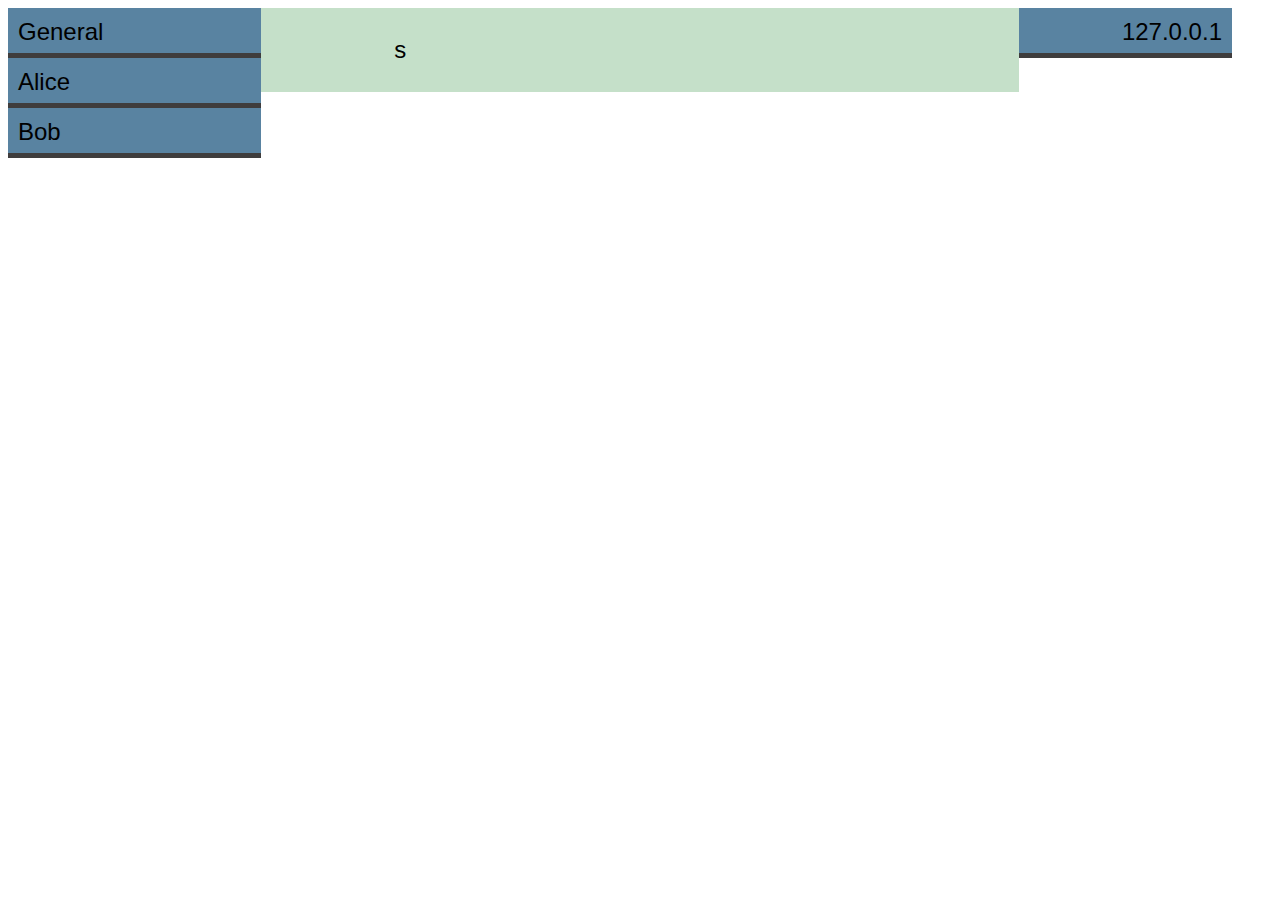
==== frontend/tmp.html @ 75be654e "Started updating frontend to add support for Private Messages" ====
<!DOCTYPE html>
<html>
    <head>
        <link rel="stylesheet" type="text/css" href="contact.css">
        <link rel="stylesheet" type="text/css" href="chat.css">
        <link rel="stylesheet" type="text/css" href="page.css">
        <link rel="stylesheet" type="text/css" href="peer.css">
        <meta name="viewport" content="width=device-width, initial-scale=1">
        <script type="text/javascript" src="scripts.js"></script>
    </head>

    <body>
        <div class="page_wrap">
            <div class="contact_list_wrap">
                <div class="contact_scrollable_wrap">
                    <ul class="contact_nav">
                        <li class="private_contact_wrap">
                            <span>General</span>
                        </li>
                        <li class="private_contact_wrap">
                            <span>Alice</span>
                        </li>
                        <li class="private_contact_wrap">
                            <span>Bob</span>
                        </li>
                        
                    </ul>
                </div>
            </div>
            <div class="chat_wrap">
                <div class="message_wrap">
                    s
                </div>
            </div>
            <div class="peers_list_wrap">
                <div class="peers_scrollable_wrap">
                    <ul class="peers_nav">
                        <li class=peer_wrap>
                            <span>127.0.0.1</span>
                        </li>
                    </ul>
                </div>
            </div>
        </div>
    </body>
</html>
---- frontend/contact.css ----
.contact_list_wrap {
    float: left;
    width: 20%;
    box-sizing: border-box;
}

.contact_scrollable_wrap {
    overflow: scroll;
    overflow-x: hidden;
}

.contact_nav {
    margin-bottom: 0;
    padding-left: 0;
    list-style: none;
    margin-top: 0;
    box-sizing: border-box;
}

.private_contact_wrap {
    border-bottom: 5px solid #3f3d3d;
    background-color: #5983a1;
    padding: 10px;
    height: 50px;
    float: none;
    position: relative;
    display: block;
    box-sizing: border-box;
}
---- frontend/chat.css ----
.chat_wrap {
    background-color: #c5e0c9;
    float: left;
    width: 60%;
    box-sizing: border-box;
}

.message_wrap {
    word-wrap: break-word;
    /*line-height: 150%;*/
    white-space: pre-wrap;
}
---- frontend/page.css ----
.page_wrap {
    background: #fff;
    margin: 0 auto;
    overflow: hidden;
    box-sizing: border-box;
    font: 1.5em Tahoma,sans-serif,Arial,Helvetica;
}
---- frontend/peer.css ----
.peers_list_wrap {
    float: left;
    width: 20%;
    box-sizing: border-box;
}

.peers_scrollable_wrap {
    direction: rtl;
    overflow: scroll;
    overflow-x: hidden;
}

.peers_nav {
    margin-bottom: 0;
    padding-left: 0;
    list-style: none;
    margin-top: 0;
    box-sizing: border-box;
}

.peer_wrap {
    border-bottom: 5px solid #3f3d3d;
    background-color: #5983a1;
    padding: 10px;
    height: 50px;
    float: none;
    position: relative;
    display: block;
    box-sizing: border-box;
}
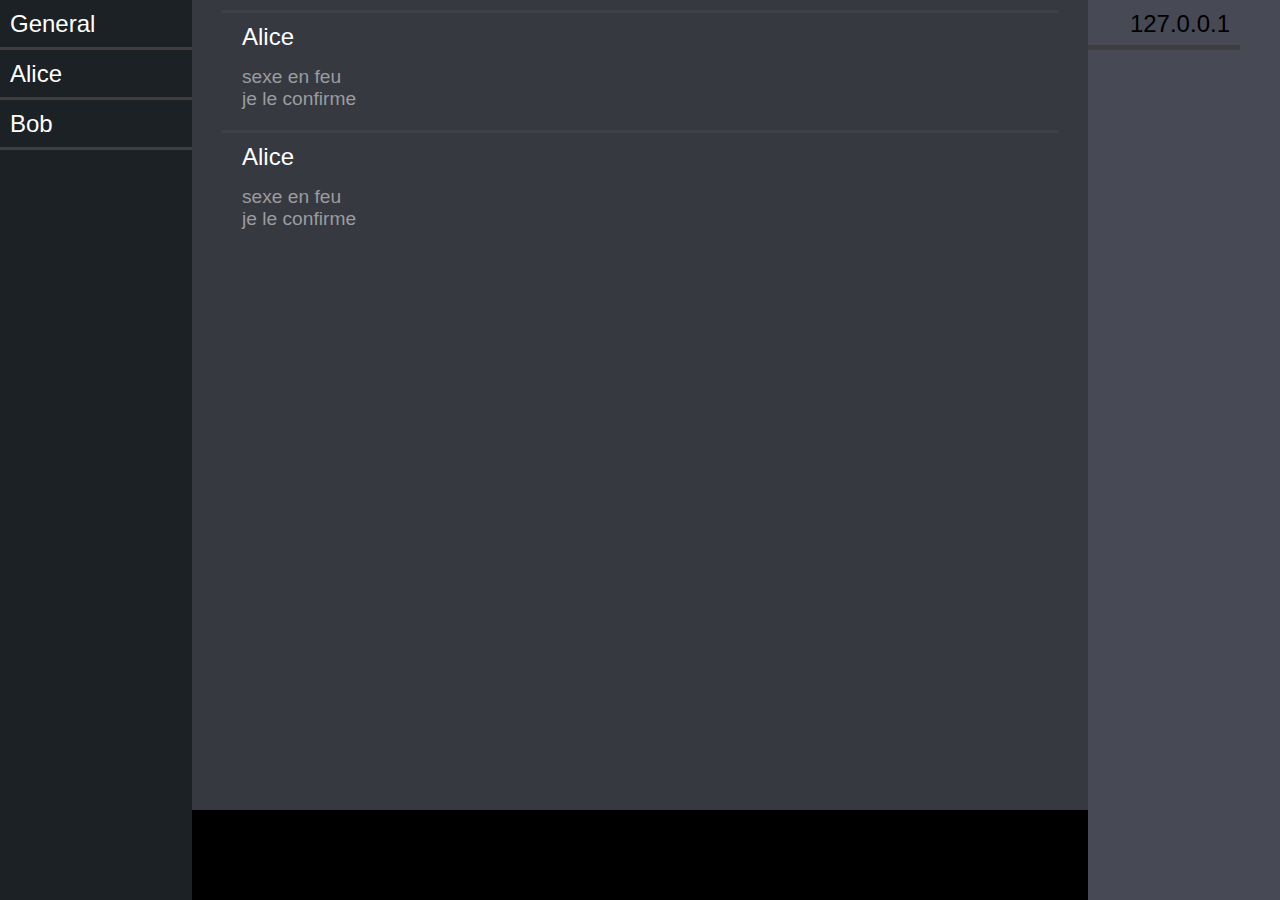
==== commit 2533d82b: "Moved forward on frontend" ====
--- a/frontend/tmp.html
+++ b/frontend/tmp.html
@@ -23,14 +23,27 @@
                         <li class="private_contact_wrap">
                             <span>Bob</span>
                         </li>
-                        
                     </ul>
                 </div>
             </div>
             <div class="chat_wrap">
-                <div class="message_wrap">
-                    s
+                <div class="message_scrollable_wrap">
+                    <div class="message_nav">
+                        <div class="monologue">
+                            <div class="author">Alice</div>
+                            <div class="message">sexe en feu</div>
+                            <div class="message">je le confirme</div>
+                        </div>
+                        <div class="monologue">
+                            <div class="author">Alice</div>
+                            <div class="message">sexe en feu</div>
+                            <div class="message">je le confirme</div>
+                        </div>
+                    </div>
                 </div>
+
+                <div class="send_message_wrap">sexe en mousse</div>
+
             </div>
             <div class="peers_list_wrap">
                 <div class="peers_scrollable_wrap">
--- a/frontend/contact.css
+++ b/frontend/contact.css
@@ -1,12 +1,16 @@
 .contact_list_wrap {
+    position: relative;
     float: left;
-    width: 20%;
+    width: 15%;
+    height: 100vh;
+    background-color: rgb(28, 33, 37);
     box-sizing: border-box;
 }
 
 .contact_scrollable_wrap {
-    overflow: scroll;
-    overflow-x: hidden;
+    height: 100%;
+    overflow: auto;
+    overflow-x: hidden; 
 }
 
 .contact_nav {
@@ -18,13 +22,16 @@
 }
 
 .private_contact_wrap {
-    border-bottom: 5px solid #3f3d3d;
-    background-color: #5983a1;
-    padding: 10px;
-    height: 50px;
+    /* positionning */
     float: none;
     position: relative;
     display: block;
+    padding: 10px;
+    height: 50px;
     box-sizing: border-box;
-}
 
+    /* style */
+    border-bottom: 3px solid #3f3d3d;
+    color: rgb(255,255,255);
+
+}--- a/frontend/chat.css
+++ b/frontend/chat.css
@@ -1,12 +1,59 @@
 .chat_wrap {
-    background-color: #c5e0c9;
+    position: relative;
     float: left;
-    width: 60%;
+    background:  rgb(54,57,63);
+    width: 70%;
+    height: 100vh;
     box-sizing: border-box;
 }
 
-.message_wrap {
+.message_scrollable_wrap {
+    height: 100%;
+    overflow: auto;
+    overflow-x: hidden; 
+}
+
+.message_nav {
+    box-sizing: border-box;
+}
+
+.monologue {
+    /* position/size */
+
+    /* box */
+    margin: 10px 30px;
+    padding: 10px 20px;
+    /* style */
+    border-color: rgb(62,65,71);
+    border-width: medium;
+    border-top-style: solid;
+}
+
+.author {
+    padding-bottom: 15px;
+    color: rgb(255,255,255);
+}
+
+.message {
+    /* text behavior */
     word-wrap: break-word;
-    /*line-height: 150%;*/
     white-space: pre-wrap;
+    /* style */
+    color: rgb(155,156,160);
+    font: 0.8em Tahoma,sans-serif,Arial,Helvetica;
+}
+
+
+.send_message_wrap {
+    /* positionning */
+    position: absolute;
+    bottom: 0;
+    width: 100%;
+    height: 10%;
+    padding: 20px 20px;
+    box-sizing: border-box;
+
+    /* style */
+    background:  #000000;
+
 }--- a/frontend/page.css
+++ b/frontend/page.css
@@ -1,6 +1,9 @@
+html, body {
+    margin: 0;
+    height: 100%;
+}
+
 .page_wrap {
-    background: #fff;
-    margin: 0 auto;
     overflow: hidden;
     box-sizing: border-box;
     font: 1.5em Tahoma,sans-serif,Arial,Helvetica;
--- a/frontend/peer.css
+++ b/frontend/peer.css
@@ -1,13 +1,17 @@
 .peers_list_wrap {
+    position: relative;
     float: left;
-    width: 20%;
+    width: 15%;
+    height: 100vh;
+    background-color: #474954;
     box-sizing: border-box;
 }
 
 .peers_scrollable_wrap {
+    height: 100%;
     direction: rtl;
-    overflow: scroll;
-    overflow-x: hidden;
+    overflow: auto;
+    overflow-x: hidden; 
 }
 
 .peers_nav {
@@ -20,7 +24,6 @@
 
 .peer_wrap {
     border-bottom: 5px solid #3f3d3d;
-    background-color: #5983a1;
     padding: 10px;
     height: 50px;
     float: none;
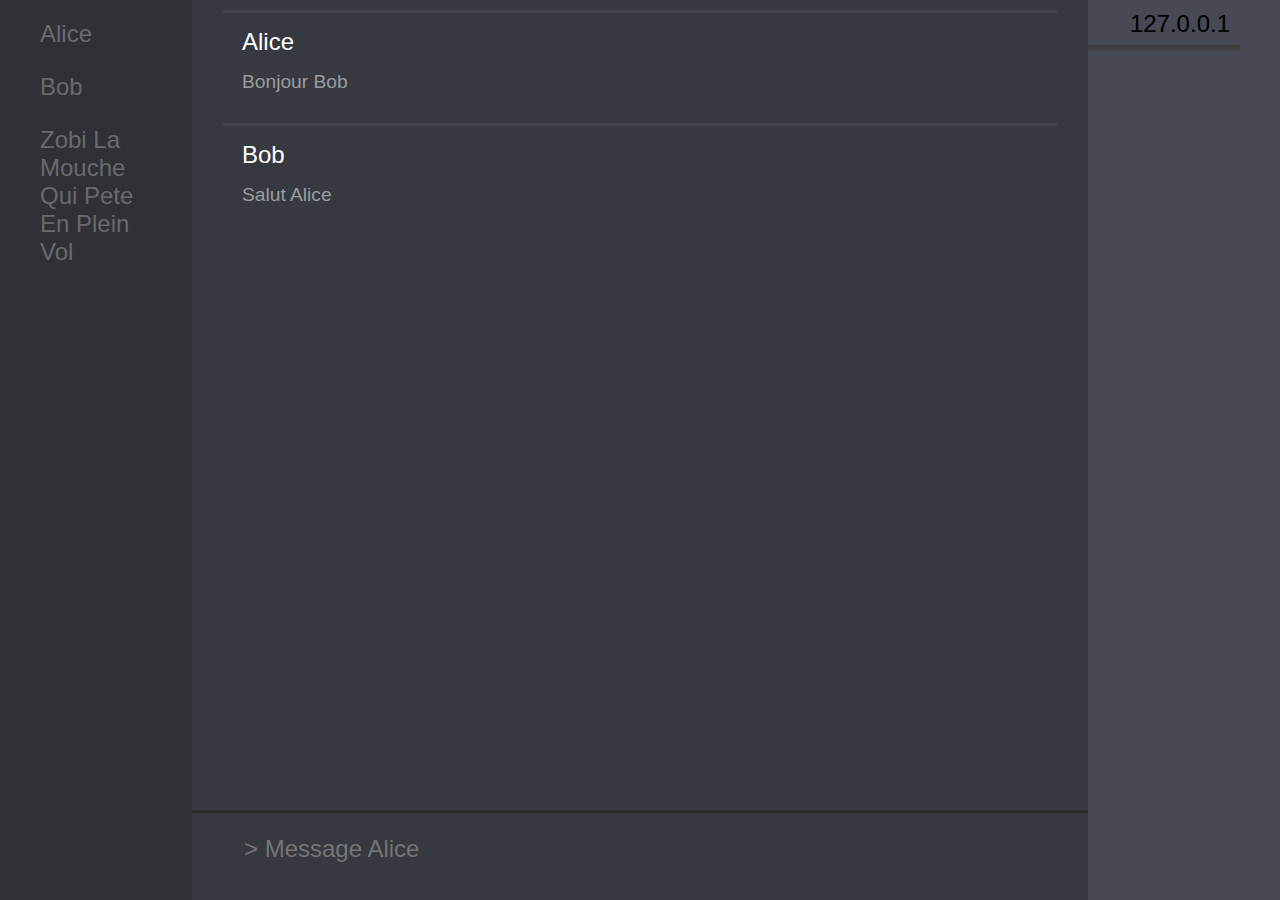
==== commit ac9d99ec: "Advancements on the GUI" ====
--- a/frontend/tmp.html
+++ b/frontend/tmp.html
@@ -13,36 +13,28 @@
         <div class="page_wrap">
             <div class="contact_list_wrap">
                 <div class="contact_scrollable_wrap">
-                    <ul class="contact_nav">
-                        <li class="private_contact_wrap">
-                            <span>General</span>
-                        </li>
-                        <li class="private_contact_wrap">
-                            <span>Alice</span>
-                        </li>
-                        <li class="private_contact_wrap">
-                            <span>Bob</span>
-                        </li>
-                    </ul>
+                    <div class="private_contact_wrap">Alice</div>
+                    <div class="private_contact_wrap">
+                        <span>Bob</span>
+                    </div>
+                    <div class="private_contact_wrap">Zobi La Mouche Qui Pete En Plein Vol</div>
                 </div>
             </div>
             <div class="chat_wrap">
                 <div class="message_scrollable_wrap">
-                    <div class="message_nav">
                         <div class="monologue">
                             <div class="author">Alice</div>
-                            <div class="message">sexe en feu</div>
-                            <div class="message">je le confirme</div>
+                            <div class="message">Bonjour Bob</div>
                         </div>
                         <div class="monologue">
-                            <div class="author">Alice</div>
-                            <div class="message">sexe en feu</div>
-                            <div class="message">je le confirme</div>
+                            <div class="author">Bob</div>
+                            <div class="message">Salut Alice</div>
                         </div>
-                    </div>
                 </div>
 
-                <div class="send_message_wrap">sexe en mousse</div>
+                <div class="send_message_wrap">
+                    <textarea rows="3" placeholder="> Message Alice"></textarea>
+                </div>
 
             </div>
             <div class="peers_list_wrap">
--- a/frontend/contact.css
+++ b/frontend/contact.css
@@ -1,10 +1,14 @@
 .contact_list_wrap {
+    /* position/size */
     position: relative;
     float: left;
     width: 15%;
     height: 100vh;
-    background-color: rgb(28, 33, 37);
+    /* box */
+    padding: 10px 20px;
     box-sizing: border-box;
+    /* style */
+    background-color: rgb(47, 49, 54);
 }
 
 .contact_scrollable_wrap {
@@ -13,25 +17,27 @@
     overflow-x: hidden; 
 }
 
-.contact_nav {
-    margin-bottom: 0;
-    padding-left: 0;
-    list-style: none;
-    margin-top: 0;
-    box-sizing: border-box;
-}
+.private_contact_wrap {
+    /* positionning/size */
+    position: relative;
 
-.private_contact_wrap {
-    /* positionning */
-    float: none;
-    position: relative;
-    display: block;
-    padding: 10px;
-    height: 50px;
+    /* box */
+    padding: 10px 20px;
+    margin-bottom: 5px;
     box-sizing: border-box;
 
     /* style */
-    border-bottom: 3px solid #3f3d3d;
+    /*border: 1px solid #ccc;*/
+    border-radius: 5px;
+    color: rgb(105,106,110);
+    cursor: pointer;
+}
+
+.global_chat {
+    float: none;
+}
+
+.private_contact_wrap:hover {
+    background-color: rgb(54, 57, 63);
     color: rgb(255,255,255);
-
 }--- a/frontend/chat.css
+++ b/frontend/chat.css
@@ -1,28 +1,23 @@
 .chat_wrap {
+    /* position/size */
     position: relative;
     float: left;
-    background:  rgb(54,57,63);
     width: 70%;
     height: 100vh;
-    box-sizing: border-box;
+    /* style */
+    background: rgb(54,57,63);
 }
 
 .message_scrollable_wrap {
-    height: 100%;
+    height: 90%;
     overflow: auto;
     overflow-x: hidden; 
 }
 
-.message_nav {
-    box-sizing: border-box;
-}
-
 .monologue {
-    /* position/size */
-
     /* box */
     margin: 10px 30px;
-    padding: 10px 20px;
+    padding: 15px 20px;
     /* style */
     border-color: rgb(62,65,71);
     border-width: medium;
@@ -35,6 +30,8 @@
 }
 
 .message {
+    /* box */
+    padding-bottom: 5px;
     /* text behavior */
     word-wrap: break-word;
     white-space: pre-wrap;
@@ -43,17 +40,30 @@
     font: 0.8em Tahoma,sans-serif,Arial,Helvetica;
 }
 
-
 .send_message_wrap {
-    /* positionning */
+    /* position/size */
     position: absolute;
     bottom: 0;
+    height: 10%;
     width: 100%;
-    height: 10%;
-    padding: 20px 20px;
+    /* box */
+    padding: 20px 50px;
     box-sizing: border-box;
+    /* style */
+    border-color: rgb(43, 44, 46);
+    border-width: medium;
+    border-top-style: solid;
+}
 
+textarea {
+    /* position/size */
+    width: 100%;
+    resize: none;
+    /* text behavior */
+    overflow: hidden;
     /* style */
-    background:  #000000;
-
-}+    background: rgb(54,57,63);
+    border-style: none;
+    font: 1em Tahoma,sans-serif,Arial,Helvetica;
+    color: rgb(155,156,160);
+}
--- a/frontend/page.css
+++ b/frontend/page.css
@@ -7,4 +7,4 @@
     overflow: hidden;
     box-sizing: border-box;
     font: 1.5em Tahoma,sans-serif,Arial,Helvetica;
-}+}
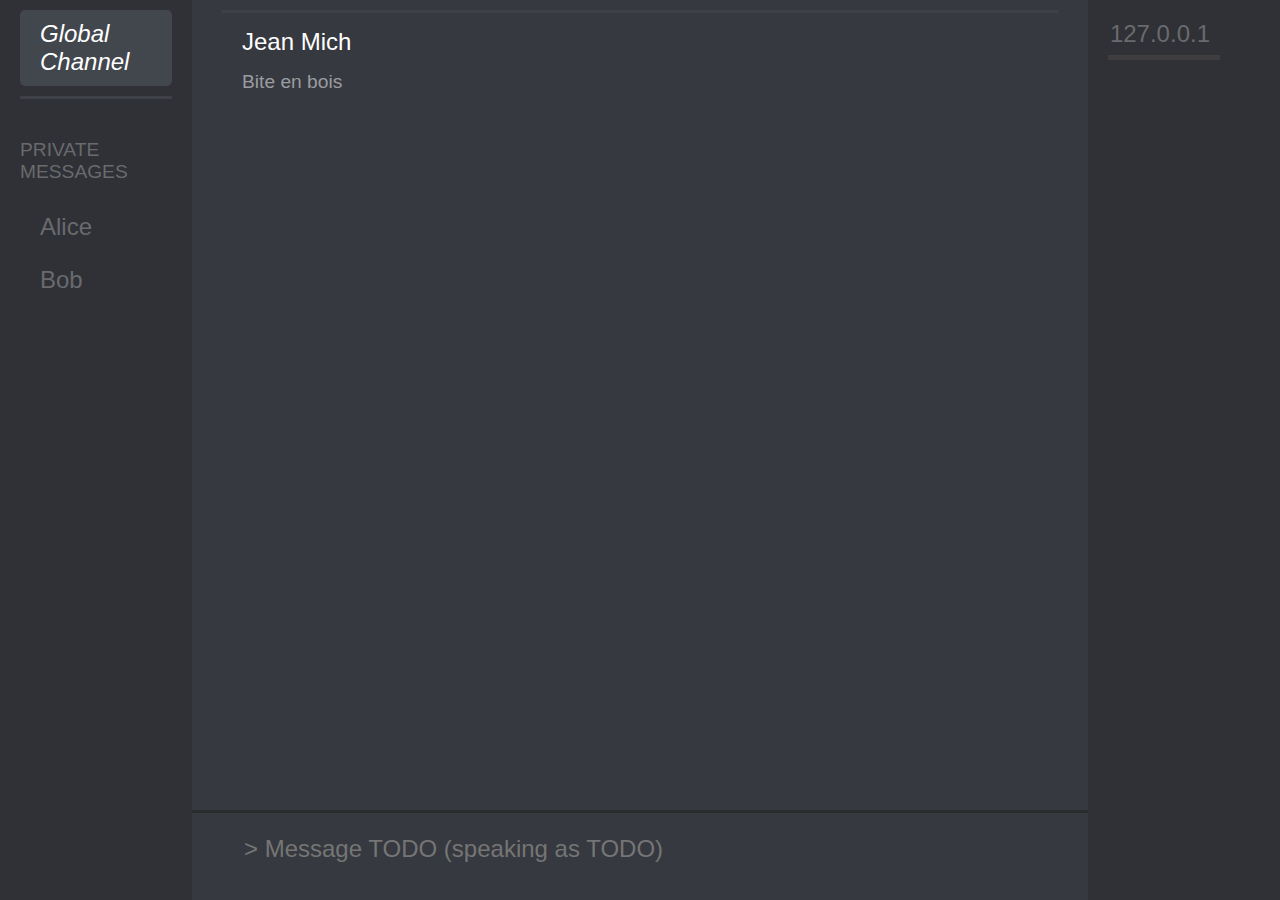
==== commit 9d6844ab: "Conversation switching implemented" ====
--- a/frontend/tmp.html
+++ b/frontend/tmp.html
@@ -1,27 +1,34 @@
 <!DOCTYPE html>
 <html>
     <head>
+        <meta charset="UTF-8"> 
         <link rel="stylesheet" type="text/css" href="contact.css">
         <link rel="stylesheet" type="text/css" href="chat.css">
         <link rel="stylesheet" type="text/css" href="page.css">
         <link rel="stylesheet" type="text/css" href="peer.css">
         <meta name="viewport" content="width=device-width, initial-scale=1">
-        <script type="text/javascript" src="scripts.js"></script>
+        <script type="text/javascript" src="events.js"></script>
     </head>
 
     <body>
         <div class="page_wrap">
             <div class="contact_list_wrap">
                 <div class="contact_scrollable_wrap">
-                    <div class="private_contact_wrap">Alice</div>
-                    <div class="private_contact_wrap">
-                        <span>Bob</span>
-                    </div>
-                    <div class="private_contact_wrap">Zobi La Mouche Qui Pete En Plein Vol</div>
+                    <div class="private_contact_wrap" id="default_conv" style="font-style:italic" onclick="switch_conv(this)">Global Channel</div>
+                    <div class="contact_separator">PRIVATE MESSAGES</div>
+                    <div class="private_contact_wrap" onclick="switch_conv(this)">Alice</div>
+                    <div class="private_contact_wrap" onclick="switch_conv(this)">Bob</div>
                 </div>
             </div>
             <div class="chat_wrap">
                 <div class="message_scrollable_wrap">
+                    <div class="conversation" id="Global Channel">
+                        <div class="monologue">
+                            <div class="author">Jean Mich</div>
+                            <div class="message">Bite en bois</div>
+                        </div>
+                    </div>     
+                    <div class="conversation" id="Alice">
                         <div class="monologue">
                             <div class="author">Alice</div>
                             <div class="message">Bonjour Bob</div>
@@ -30,10 +37,12 @@
                             <div class="author">Bob</div>
                             <div class="message">Salut Alice</div>
                         </div>
+                    </div>
+                    <div class="conversation" id="Bob"></div>
                 </div>
 
                 <div class="send_message_wrap">
-                    <textarea rows="3" placeholder="> Message Alice"></textarea>
+                    <textarea rows="3" placeholder="> Message TODO (speaking as TODO)"></textarea>
                 </div>
 
             </div>
--- a/frontend/contact.css
+++ b/frontend/contact.css
@@ -27,17 +27,24 @@
     box-sizing: border-box;
 
     /* style */
-    /*border: 1px solid #ccc;*/
     border-radius: 5px;
     color: rgb(105,106,110);
     cursor: pointer;
 }
 
-.global_chat {
-    float: none;
-}
-
 .private_contact_wrap:hover {
     background-color: rgb(54, 57, 63);
     color: rgb(255,255,255);
-}+}
+
+.contact_separator {
+    /* box */
+    margin: 10px 0px;
+    padding: 40px 0px 10px;
+    /* style */
+    font: 0.8em Tahoma,sans-serif,Arial,Helvetica;
+    border-color: rgb(62,65,71);
+    border-width: medium;
+    border-top-style: solid;
+}
+
--- a/frontend/chat.css
+++ b/frontend/chat.css
@@ -12,6 +12,10 @@
     height: 90%;
     overflow: auto;
     overflow-x: hidden; 
+}
+
+.conversation {
+    display: none;
 }
 
 .monologue {
--- a/frontend/page.css
+++ b/frontend/page.css
@@ -7,4 +7,5 @@
     overflow: hidden;
     box-sizing: border-box;
     font: 1.5em Tahoma,sans-serif,Arial,Helvetica;
+    color: rgb(105,106,110);
 }
--- a/frontend/peer.css
+++ b/frontend/peer.css
@@ -1,10 +1,14 @@
 .peers_list_wrap {
+    /* position/size */
     position: relative;
     float: left;
     width: 15%;
     height: 100vh;
-    background-color: #474954;
+    /* box */
+    padding: 10px 20px;
     box-sizing: border-box;
+    /* style */
+    background-color: rgb(47, 49, 54);
 }
 
 .peers_scrollable_wrap {
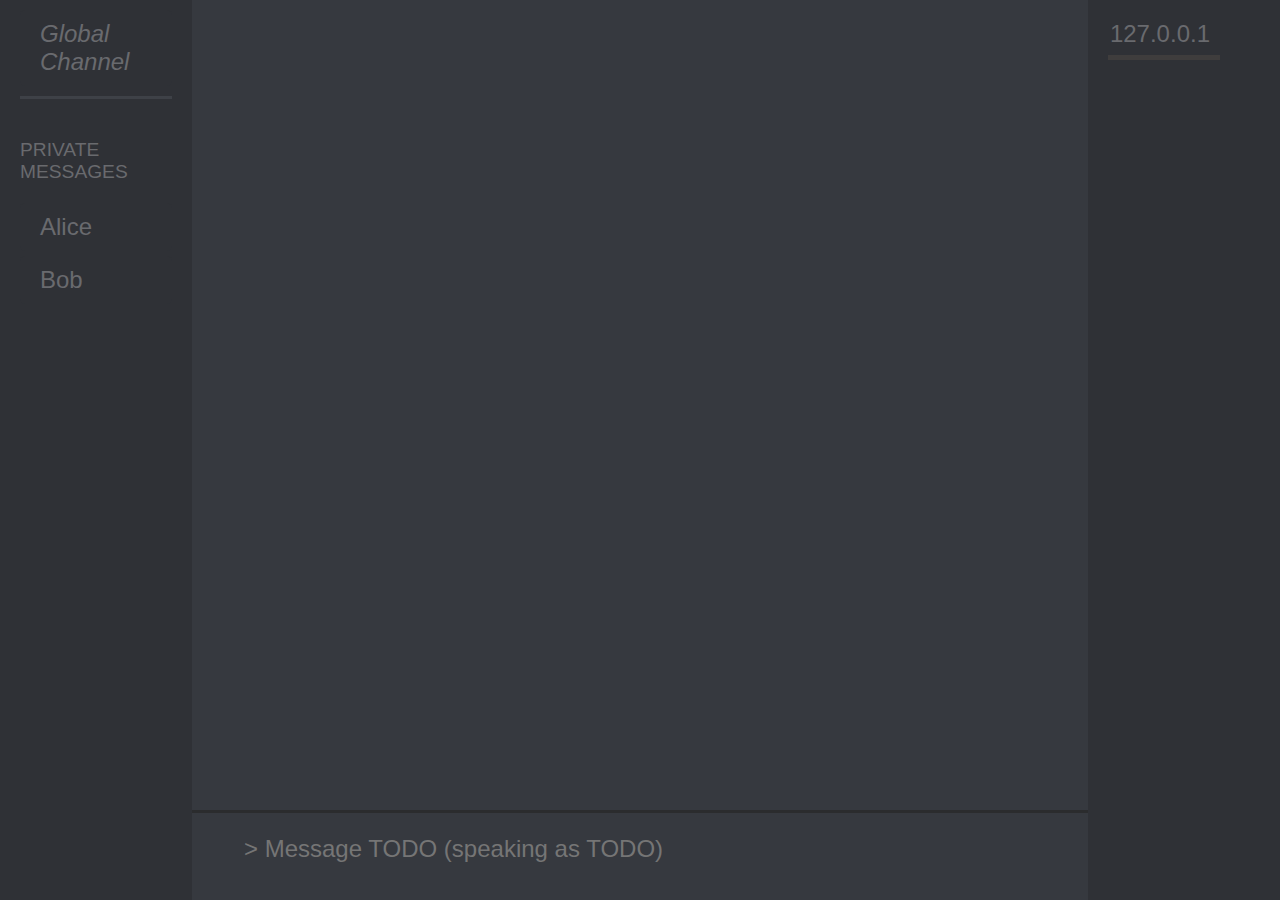
==== commit 42e7fffb: "Fixed styling issue with contacts" ====
--- a/frontend/tmp.html
+++ b/frontend/tmp.html
@@ -14,10 +14,10 @@
         <div class="page_wrap">
             <div class="contact_list_wrap">
                 <div class="contact_scrollable_wrap">
-                    <div class="private_contact_wrap" id="default_conv" style="font-style:italic" onclick="switch_conv(this)">Global Channel</div>
+                    <div class="private_contact_wrap" style="font-style:italic">Global Channel</div>
                     <div class="contact_separator">PRIVATE MESSAGES</div>
-                    <div class="private_contact_wrap" onclick="switch_conv(this)">Alice</div>
-                    <div class="private_contact_wrap" onclick="switch_conv(this)">Bob</div>
+                    <div class="private_contact_wrap">Alice</div>
+                    <div class="private_contact_wrap">Bob</div>
                 </div>
             </div>
             <div class="chat_wrap">
--- a/frontend/contact.css
+++ b/frontend/contact.css
@@ -20,21 +20,15 @@
 .private_contact_wrap {
     /* positionning/size */
     position: relative;
-
     /* box */
     padding: 10px 20px;
     margin-bottom: 5px;
     box-sizing: border-box;
-
     /* style */
     border-radius: 5px;
+    background-color: rgb(47, 49, 54);
     color: rgb(105,106,110);
     cursor: pointer;
-}
-
-.private_contact_wrap:hover {
-    background-color: rgb(54, 57, 63);
-    color: rgb(255,255,255);
 }
 
 .contact_separator {
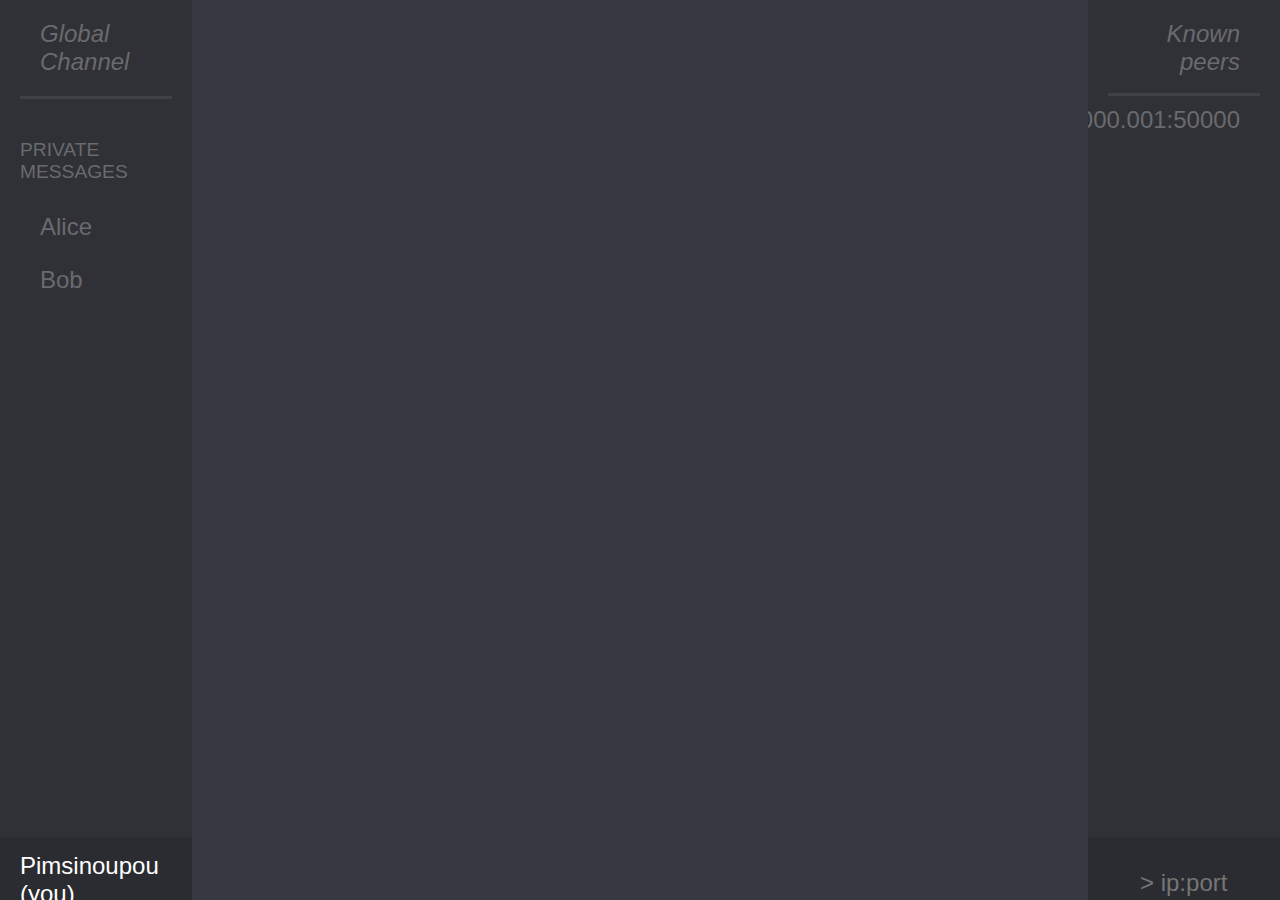
==== commit 2e5a076b: "Peers list & Design improvements" ====
--- a/frontend/tmp.html
+++ b/frontend/tmp.html
@@ -7,28 +7,36 @@
         <link rel="stylesheet" type="text/css" href="page.css">
         <link rel="stylesheet" type="text/css" href="peer.css">
         <meta name="viewport" content="width=device-width, initial-scale=1">
-        <script type="text/javascript" src="events.js"></script>
+        <script type="text/javascript" src="contacts.js"></script>
+        <script type="text/javascript" src="chat.js"></script>
+        <script type="text/javascript" src="peer.js"></script>
     </head>
 
     <body>
         <div class="page_wrap">
             <div class="contact_list_wrap">
-                <div class="contact_scrollable_wrap">
+                <div id="contact_scrollable_wrap">
                     <div class="private_contact_wrap" style="font-style:italic">Global Channel</div>
                     <div class="contact_separator">PRIVATE MESSAGES</div>
                     <div class="private_contact_wrap">Alice</div>
                     <div class="private_contact_wrap">Bob</div>
                 </div>
+                <div id="my_contact">
+                    <span>Pimsinoupou (you)</span>
+                    <span>127.011.011.111:64000</span>
+                </div>
             </div>
             <div class="chat_wrap">
-                <div class="message_scrollable_wrap">
+                <div id="chat_scrollable_wrap">
                     <div class="conversation" id="Global Channel">
+                        <div class="begin_conv"><span>This is the beginning of your conversation with Global Channel</span></div>
                         <div class="monologue">
                             <div class="author">Jean Mich</div>
                             <div class="message">Bite en bois</div>
                         </div>
                     </div>     
                     <div class="conversation" id="Alice">
+                        <div class="begin_conv"><span>This is the beginning of your conversation with Alice</span></div>
                         <div class="monologue">
                             <div class="author">Alice</div>
                             <div class="message">Bonjour Bob</div>
@@ -38,21 +46,29 @@
                             <div class="message">Salut Alice</div>
                         </div>
                     </div>
-                    <div class="conversation" id="Bob"></div>
+                    <div class="conversation" id="Bob">
+                        <div class="begin_conv">
+                            <span>This is the beginning of your conversation with Bob</span>
+                        </div>
+                    </div>
                 </div>
 
-                <div class="send_message_wrap">
-                    <textarea rows="3" placeholder="> Message TODO (speaking as TODO)"></textarea>
+                <div id="send_message_wrap">
+                    <textarea rows="3" id="send_message" placeholder="" onkeydown="check_send(event)"></textarea>
                 </div>
 
             </div>
             <div class="peers_list_wrap">
-                <div class="peers_scrollable_wrap">
-                    <ul class="peers_nav">
-                        <li class=peer_wrap>
-                            <span>127.0.0.1</span>
-                        </li>
-                    </ul>
+                <div id="peers_scrollable_wrap">
+                    <div class="peer_header">
+                        <span><em>Known peers</em></span>
+                    </div>
+                    <div class=peer_wrap>
+                        <span>127.000.000.001:50000</span>
+                    </div>
+                </div>
+                <div id="new_peer_wrap">
+                    <textarea rows="1" maxlength="21" id="new_peer" placeholder="> ip:port (Ctrl + Enter)" onkeydown="check_new_peer(event)"></textarea>
                 </div>
             </div>
         </div>
--- a/frontend/contact.css
+++ b/frontend/contact.css
@@ -4,15 +4,13 @@
     float: left;
     width: 15%;
     height: 100vh;
-    /* box */
-    padding: 10px 20px;
-    box-sizing: border-box;
     /* style */
     background-color: rgb(47, 49, 54);
 }
 
-.contact_scrollable_wrap {
-    height: 100%;
+#contact_scrollable_wrap {
+    height: 93%;
+    padding: 10px 20px;
     overflow: auto;
     overflow-x: hidden; 
 }
@@ -42,3 +40,17 @@
     border-top-style: solid;
 }
 
+#my_contact {
+    /* positionning/size */
+    position: absolute;
+    bottom: 0;
+    height: 7%;
+    width: 100%;
+    /* box */
+    padding: 15px 20px;
+    box-sizing: border-box;
+    /* style */
+    background-color: rgb(42, 44, 49);
+    color: rgb(255,255,255);
+}
+
--- a/frontend/chat.css
+++ b/frontend/chat.css
@@ -8,7 +8,7 @@
     background: rgb(54,57,63);
 }
 
-.message_scrollable_wrap {
+#chat_scrollable_wrap {
     height: 90%;
     overflow: auto;
     overflow-x: hidden; 
@@ -16,6 +16,16 @@
 
 .conversation {
     display: none;
+}
+
+.begin_conv {
+    /* position/size */
+    width: 100%;
+    /* box */
+    margin: 20px 0px;
+    /* style */
+    text-align: center;
+    font-style: italic;
 }
 
 .monologue {
@@ -44,7 +54,7 @@
     font: 0.8em Tahoma,sans-serif,Arial,Helvetica;
 }
 
-.send_message_wrap {
+#send_message_wrap {
     /* position/size */
     position: absolute;
     bottom: 0;
@@ -57,17 +67,5 @@
     border-color: rgb(43, 44, 46);
     border-width: medium;
     border-top-style: solid;
+    display: none;
 }
-
-textarea {
-    /* position/size */
-    width: 100%;
-    resize: none;
-    /* text behavior */
-    overflow: hidden;
-    /* style */
-    background: rgb(54,57,63);
-    border-style: none;
-    font: 1em Tahoma,sans-serif,Arial,Helvetica;
-    color: rgb(155,156,160);
-}
--- a/frontend/page.css
+++ b/frontend/page.css
@@ -9,3 +9,16 @@
     font: 1.5em Tahoma,sans-serif,Arial,Helvetica;
     color: rgb(105,106,110);
 }
+
+textarea {
+    /* position/size */
+    width: 100%;
+    resize: none;
+    /* text behavior */
+    overflow: hidden;
+    /* style */
+    background: rgb(0,0,0,0);
+    border-style: none;
+    font: 1em Tahoma,sans-serif,Arial,Helvetica;
+    color: rgb(155,156,160);
+}--- a/frontend/peer.css
+++ b/frontend/peer.css
@@ -4,34 +4,52 @@
     float: left;
     width: 15%;
     height: 100vh;
-    /* box */
-    padding: 10px 20px;
-    box-sizing: border-box;
     /* style */
     background-color: rgb(47, 49, 54);
 }
 
-.peers_scrollable_wrap {
-    height: 100%;
+#peers_scrollable_wrap {
+    height: 93%;
+    padding: 10px 20px;
     direction: rtl;
     overflow: auto;
     overflow-x: hidden; 
-}
-
-.peers_nav {
-    margin-bottom: 0;
-    padding-left: 0;
-    list-style: none;
-    margin-top: 0;
-    box-sizing: border-box;
+    text-align: right;
 }
 
 .peer_wrap {
-    border-bottom: 5px solid #3f3d3d;
-    padding: 10px;
-    height: 50px;
-    float: none;
-    position: relative;
-    display: block;
+   /* positionning/size */
+   position: relative;
+   /* box */
+   margin: 10px 20px;
+   box-sizing: border-box;
+   /* style */
+   border-radius: 5px;
+   background-color: rgb(47, 49, 54);
+   color: rgb(105,106,110);
+}
+
+
+.peer_header {
+    /* box */
+    padding: 10px 20px 17px;
+    /* style */
+    border-color: rgb(62,65,71);
+    border-width: medium;
+    border-bottom-style: solid;
+}
+
+
+#new_peer_wrap {
+    /* positionning/size */
+    position: absolute;
+    bottom: 0;
+    height: 7%;
+    width: 100%;
+    /* box */
+    padding: 30px 50px;
     box-sizing: border-box;
+    /* style */
+    background-color: rgb(42, 44, 49);
+    color: rgb(255,255,255);
 }